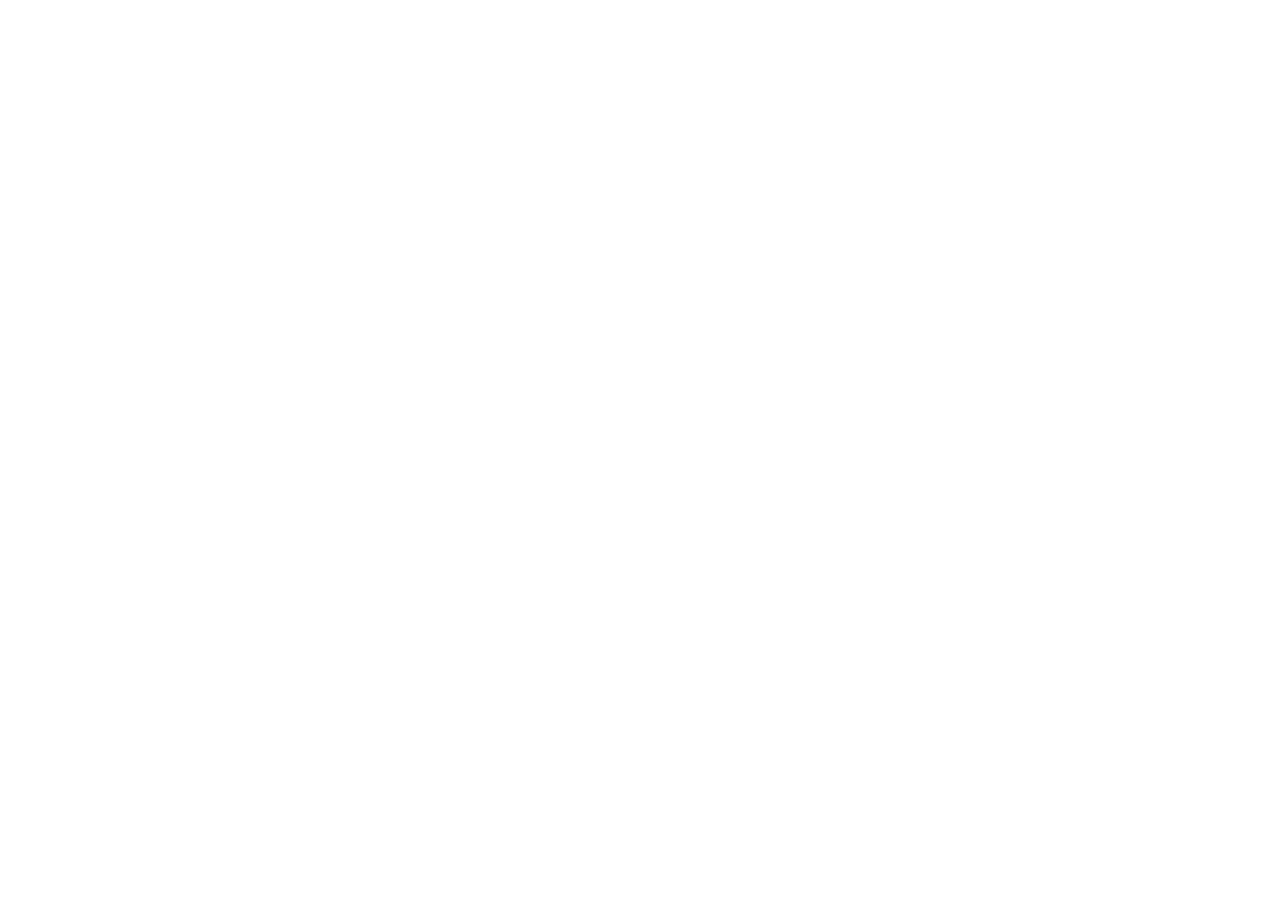
==== index.html @ 280bbe31 "Add files via upload" ====
<!DOCTYPE html><html lang=en><head><meta charset=utf-8><meta http-equiv=X-UA-Compatible content="IE=edge"><meta name=viewport content="width=device-width,initial-scale=1"><link rel=icon href=/favicon.ico><title>Vishnu Rengaraj</title><link rel=stylesheet href="https://fonts.googleapis.com/css?family=Roboto:100,300,400,500,700,900"><link rel=stylesheet href=https://cdn.jsdelivr.net/npm/@mdi/font@latest/css/materialdesignicons.min.css><link href=/css/app.0a0c741f.css rel=preload as=style><link href=/css/chunk-vendors.5b5380e9.css rel=preload as=style><link href=/js/app.56d86360.js rel=preload as=script><link href=/js/chunk-vendors.3eb686bd.js rel=preload as=script><link href=/css/chunk-vendors.5b5380e9.css rel=stylesheet><link href=/css/app.0a0c741f.css rel=stylesheet></head><body><noscript><strong>We're sorry but vishnu_rengaraj_portfolio doesn't work properly without JavaScript enabled. Please enable it to continue.</strong></noscript><div id=app></div><script src=/js/chunk-vendors.3eb686bd.js></script><script src=/js/app.56d86360.js></script></body></html>
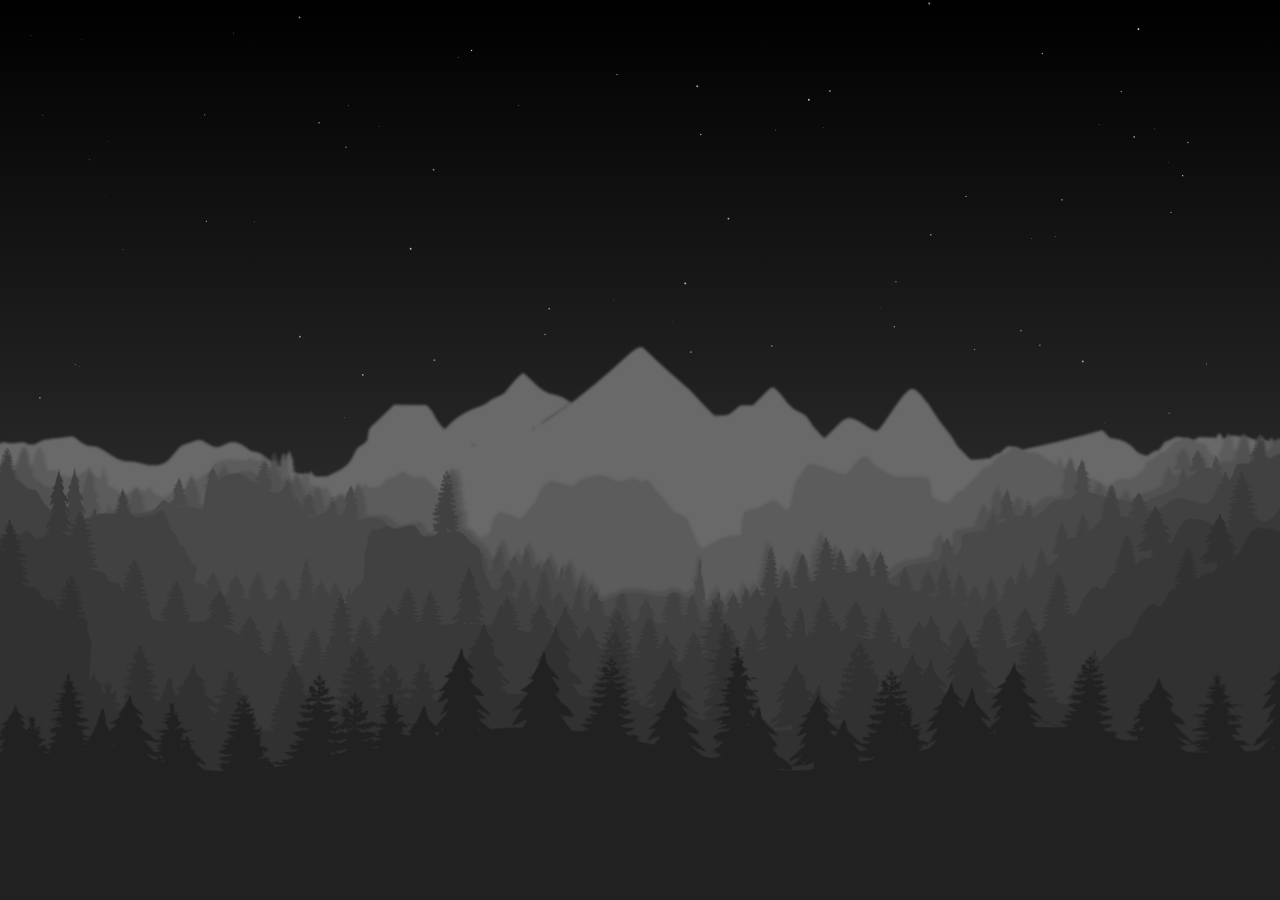
==== commit 7dd12441: "Add files via upload" ====
--- a/index.html
+++ b/index.html
@@ -1 +1,19 @@
-<!DOCTYPE html><html lang=en><head><meta charset=utf-8><meta http-equiv=X-UA-Compatible content="IE=edge"><meta name=viewport content="width=device-width,initial-scale=1"><link rel=icon href=/favicon.ico><title>Vishnu Rengaraj</title><link rel=stylesheet href="https://fonts.googleapis.com/css?family=Roboto:100,300,400,500,700,900"><link rel=stylesheet href=https://cdn.jsdelivr.net/npm/@mdi/font@latest/css/materialdesignicons.min.css><link href=/css/app.0a0c741f.css rel=preload as=style><link href=/css/chunk-vendors.5b5380e9.css rel=preload as=style><link href=/js/app.56d86360.js rel=preload as=script><link href=/js/chunk-vendors.3eb686bd.js rel=preload as=script><link href=/css/chunk-vendors.5b5380e9.css rel=stylesheet><link href=/css/app.0a0c741f.css rel=stylesheet></head><body><noscript><strong>We're sorry but vishnu_rengaraj_portfolio doesn't work properly without JavaScript enabled. Please enable it to continue.</strong></noscript><div id=app></div><script src=/js/chunk-vendors.3eb686bd.js></script><script src=/js/app.56d86360.js></script></body></html>+<!DOCTYPE html>
+<html lang="en">
+  <head>
+    
+    <link rel="preconnect" href="https://fonts.googleapis.com">
+    <link rel="preconnect" href="https://fonts.gstatic.com" crossorigin>
+    <link href="https://fonts.googleapis.com/css2?family=Roboto+Mono:ital,wght@0,100;0,200;0,300;0,400;0,500;0,600;0,700;1,100;1,200;1,300;1,400;1,500;1,600;1,700&family=Roboto:ital,wght@0,100;0,300;0,400;0,500;0,700;0,900;1,100;1,300;1,400;1,500;1,700;1,900&family=Rubik:ital,wght@0,300;0,400;0,600;1,300;1,400&display=swap" rel="stylesheet">
+    <meta charset="UTF-8">
+    <link rel="icon" href="/favicon.ico">
+    <meta name="viewport" content="width=device-width, initial-scale=1.0">
+    <title>Vite App</title>
+    <script type="module" crossorigin src="/assets/index-8172d53a.js"></script>
+    <link rel="stylesheet" href="/assets/index-eb423aa1.css">
+  </head>
+  <body style="margin:0;padding:0">
+    <div id="app"></div>
+    
+  </body>
+</html>
--- a/assets/index-eb423aa1.css
+++ b/assets/index-eb423aa1.css
@@ -0,0 +1 @@
+h1[data-v-a9bae2ec]{font-weight:500;font-size:2.6rem;position:relative;top:-10px}h3[data-v-a9bae2ec]{font-size:1.2rem}.greetings h1[data-v-a9bae2ec],.greetings h3[data-v-a9bae2ec]{text-align:center}@media (min-width: 1024px){.greetings h1[data-v-a9bae2ec],.greetings h3[data-v-a9bae2ec]{text-align:left}}.item[data-v-fd0742eb]{margin-top:2rem;display:flex;position:relative}.details[data-v-fd0742eb]{flex:1;margin-left:1rem}i[data-v-fd0742eb]{display:flex;place-items:center;place-content:center;width:32px;height:32px;color:var(--color-text)}h3[data-v-fd0742eb]{font-size:1.2rem;font-weight:500;margin-bottom:.4rem;color:var(--color-heading)}@media (min-width: 1024px){.item[data-v-fd0742eb]{margin-top:0;padding:.4rem 0 1rem calc(var(--section-gap) / 2)}i[data-v-fd0742eb]{top:calc(50% - 25px);left:-26px;position:absolute;border:1px solid var(--color-border);background:var(--color-background);border-radius:8px;width:50px;height:50px}.item[data-v-fd0742eb]:before{content:" ";border-left:1px solid var(--color-border);position:absolute;left:0;bottom:calc(50% + 25px);height:calc(50% - 25px)}.item[data-v-fd0742eb]:after{content:" ";border-left:1px solid var(--color-border);position:absolute;left:0;top:calc(50% + 25px);height:calc(50% - 25px)}.item[data-v-fd0742eb]:first-of-type:before{display:none}.item[data-v-fd0742eb]:last-of-type:after{display:none}}body[data-v-2fabcc2a]{margin:0;padding:0}.about-me[data-v-2fabcc2a]{position:absolute;width:100%;top:100%;background-image:linear-gradient(#212121,#212121);color:#fafafa;font-family:Roboto,sans-serif;z-index:11}.prlx[data-v-2fabcc2a]{height:100vh;overflow-y:scroll;overflow-x:hidden;perspective:10px;transform-style:preserve-3d}.mountain-bg[data-v-2fabcc2a]{margin:0;height:100vh;position:absolute;left:0;right:0;background-color:transparent;background-repeat:no-repeat;background-size:contain;background-position:bottom center,50%,100%}.sky-grad[data-v-2fabcc2a]{background-image:linear-gradient(rgba(255,0,0,0),rgb(75,75,75))}.l1-bg[data-v-2fabcc2a]{top:0;right:0;bottom:0;left:0;background-image:url(/assets/wt_l1-d3f26c1a.png);z-index:10;filter:invert(10%) sepia(0%) brightness(50%) blur(.2px);transform:translateZ(3px)}.l2-bg[data-v-2fabcc2a]{background-image:url(/assets/wt_l2-c9ef9470.png);z-index:9;filter:invert(10%) sepia(0%) brightness(50%) blur(.3px);transform:translateZ(2px)}.l3-bg[data-v-2fabcc2a]{background-image:url(/assets/wt_l3-217224f3.png);z-index:8;filter:invert(10%) sepia(0%) brightness(50%) blur(.4px);transform:translateZ(1px)}.l4-bg[data-v-2fabcc2a]{background-image:url(/assets/wt_l4-9e8983bb.png);z-index:7;filter:invert(10%) sepia(0%) brightness(50%) blur(.5px);transform:translateZ(.75px)}.l5-bg[data-v-2fabcc2a]{background-image:url(/assets/wt_l5-0c8e1f03.png);z-index:6;filter:invert(10%) sepia(0%) brightness(50%) blur(.8px);transform:translateZ(.5px)}.l6-bg[data-v-2fabcc2a]{background-image:url(/assets/wt_l6-3ba705ea.png);z-index:5;filter:invert(5%) sepia(0%) brightness(50%) blur(.9px);transform:translateZ(.25px)}.l7-bg[data-v-2fabcc2a]{background-image:url(/assets/wt_l7-4e8ecf18.png);z-index:4;filter:invert(0%) sepia(0%) brightness(50%) blur(1px);transform:translateZ(.1px)}
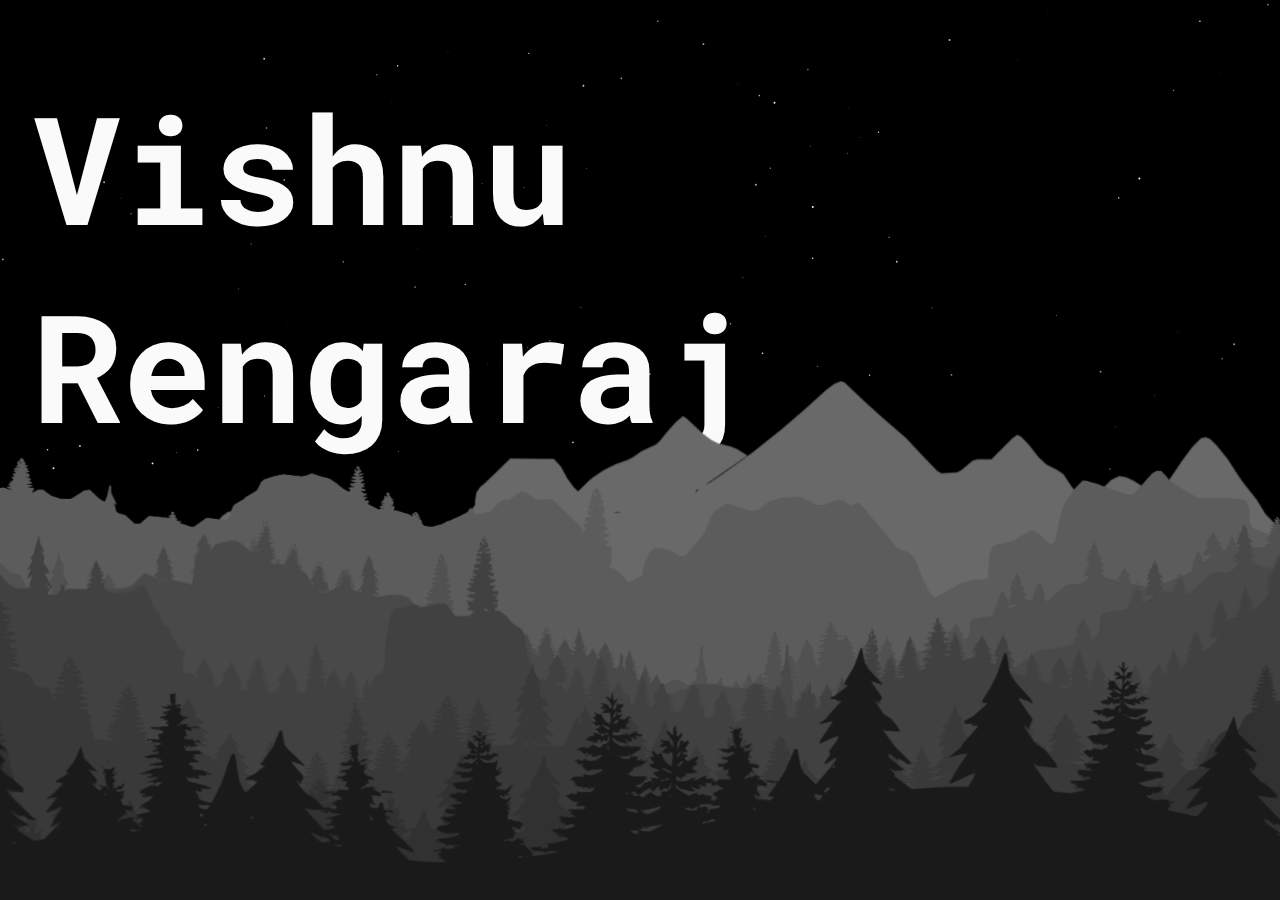
==== commit 87492eb5: "Add files via upload" ====
--- a/index.html
+++ b/index.html
@@ -9,8 +9,8 @@
     <link rel="icon" href="/favicon.ico">
     <meta name="viewport" content="width=device-width, initial-scale=1.0">
     <title>Vite App</title>
-    <script type="module" crossorigin src="/assets/index-8172d53a.js"></script>
-    <link rel="stylesheet" href="/assets/index-eb423aa1.css">
+    <script type="module" crossorigin src="/assets/index-d74a41f4.js"></script>
+    <link rel="stylesheet" href="/assets/index-902fed7b.css">
   </head>
   <body style="margin:0;padding:0">
     <div id="app"></div>
--- a/assets/index-902fed7b.css
+++ b/assets/index-902fed7b.css
@@ -0,0 +1 @@
+h1[data-v-a9bae2ec]{font-weight:500;font-size:2.6rem;position:relative;top:-10px}h3[data-v-a9bae2ec]{font-size:1.2rem}.greetings h1[data-v-a9bae2ec],.greetings h3[data-v-a9bae2ec]{text-align:center}@media (min-width: 1024px){.greetings h1[data-v-a9bae2ec],.greetings h3[data-v-a9bae2ec]{text-align:left}}.item[data-v-fd0742eb]{margin-top:2rem;display:flex;position:relative}.details[data-v-fd0742eb]{flex:1;margin-left:1rem}i[data-v-fd0742eb]{display:flex;place-items:center;place-content:center;width:32px;height:32px;color:var(--color-text)}h3[data-v-fd0742eb]{font-size:1.2rem;font-weight:500;margin-bottom:.4rem;color:var(--color-heading)}@media (min-width: 1024px){.item[data-v-fd0742eb]{margin-top:0;padding:.4rem 0 1rem calc(var(--section-gap) / 2)}i[data-v-fd0742eb]{top:calc(50% - 25px);left:-26px;position:absolute;border:1px solid var(--color-border);background:var(--color-background);border-radius:8px;width:50px;height:50px}.item[data-v-fd0742eb]:before{content:" ";border-left:1px solid var(--color-border);position:absolute;left:0;bottom:calc(50% + 25px);height:calc(50% - 25px)}.item[data-v-fd0742eb]:after{content:" ";border-left:1px solid var(--color-border);position:absolute;left:0;top:calc(50% + 25px);height:calc(50% - 25px)}.item[data-v-fd0742eb]:first-of-type:before{display:none}.item[data-v-fd0742eb]:last-of-type:after{display:none}}body[data-v-3b56b4b2]{margin:0;padding:0}.name[data-v-3b56b4b2]{position:fixed;left:2.5vw;top:7.5vh;color:#fafafa;font-family:Roboto Mono,monospace;font-size:150px;font-weight:700;z-index:3}.about-me[data-v-3b56b4b2]{position:fixed;width:100%;top:100%;background-image:linear-gradient(#191919,#191919);color:#fafafa;font-family:Roboto,sans-serif;z-index:11}.prlx[data-v-3b56b4b2]{height:100vh;overflow-y:scroll;overflow-x:hidden;perspective:100px;transform-style:preserve-3d}.mountain-bg[data-v-3b56b4b2]{margin:0;height:165vh;position:absolute;background-repeat:repeat-x;left:0;top:0;background-color:transparent;background-repeat:no-repeat;background-size:contain;background-position-x:center;background-position-y:center}@media (max-width: 1000px){.mountain-bg[data-v-3b56b4b2]{scale:1.5}.name[data-v-3b56b4b2]{font-size:15vw;top:15vh}}@media (max-width: 500px){.mountain-bg[data-v-3b56b4b2]{scale:2}}@media (max-width: 300px){.mountain-bg[data-v-3b56b4b2]{scale:2.5}.name[data-v-3b56b4b2]{font-size:30px}}.sky-grad[data-v-3b56b4b2]{background-image:linear-gradient(rgba(255,0,0,0),rgb(75,75,75))}.l1-bg[data-v-3b56b4b2]{width:150%;background-image:url(/assets/wt_l1-d3f26c1a.png);z-index:10;filter:sepia(0%) brightness(50%) blur(0px);transform:translateZ(40px)}.l2-bg[data-v-3b56b4b2]{width:100%;background-image:url(/assets/wt_l2-c9ef9470.png);z-index:9;filter:invert(10%) sepia(0%) brightness(50%) blur(0px);transform:translateZ(30px)}.l3-bg[data-v-3b56b4b2]{width:115%;background-image:url(/assets/wt_l3-217224f3.png);z-index:8;filter:invert(10%) sepia(0%) brightness(50%) blur(0px);transform:translateZ(25px)}.l4-bg[data-v-3b56b4b2]{width:110%;background-image:url(/assets/wt_l4-9e8983bb.png);z-index:7;filter:invert(10%) sepia(0%) brightness(50%) blur(0px);transform:translateZ(15px)}.l5-bg[data-v-3b56b4b2]{width:100%;background-image:url(/assets/wt_l5-0c8e1f03.png);z-index:6;filter:invert(10%) sepia(0%) brightness(50%) blur(0px);transform:translateZ(10px)}.l6-bg[data-v-3b56b4b2]{width:130%;background-image:url(/assets/wt_l6-3ba705ea.png);z-index:5;filter:invert(5%) sepia(0%) brightness(50%) blur(0px);transform:translateZ(8px)}.l7-bg[data-v-3b56b4b2]{width:130%;background-image:url(/assets/wt_l7-4e8ecf18.png);z-index:4;filter:invert(0%) sepia(0%) brightness(50%) blur(0px);transform:translateZ(4px)}
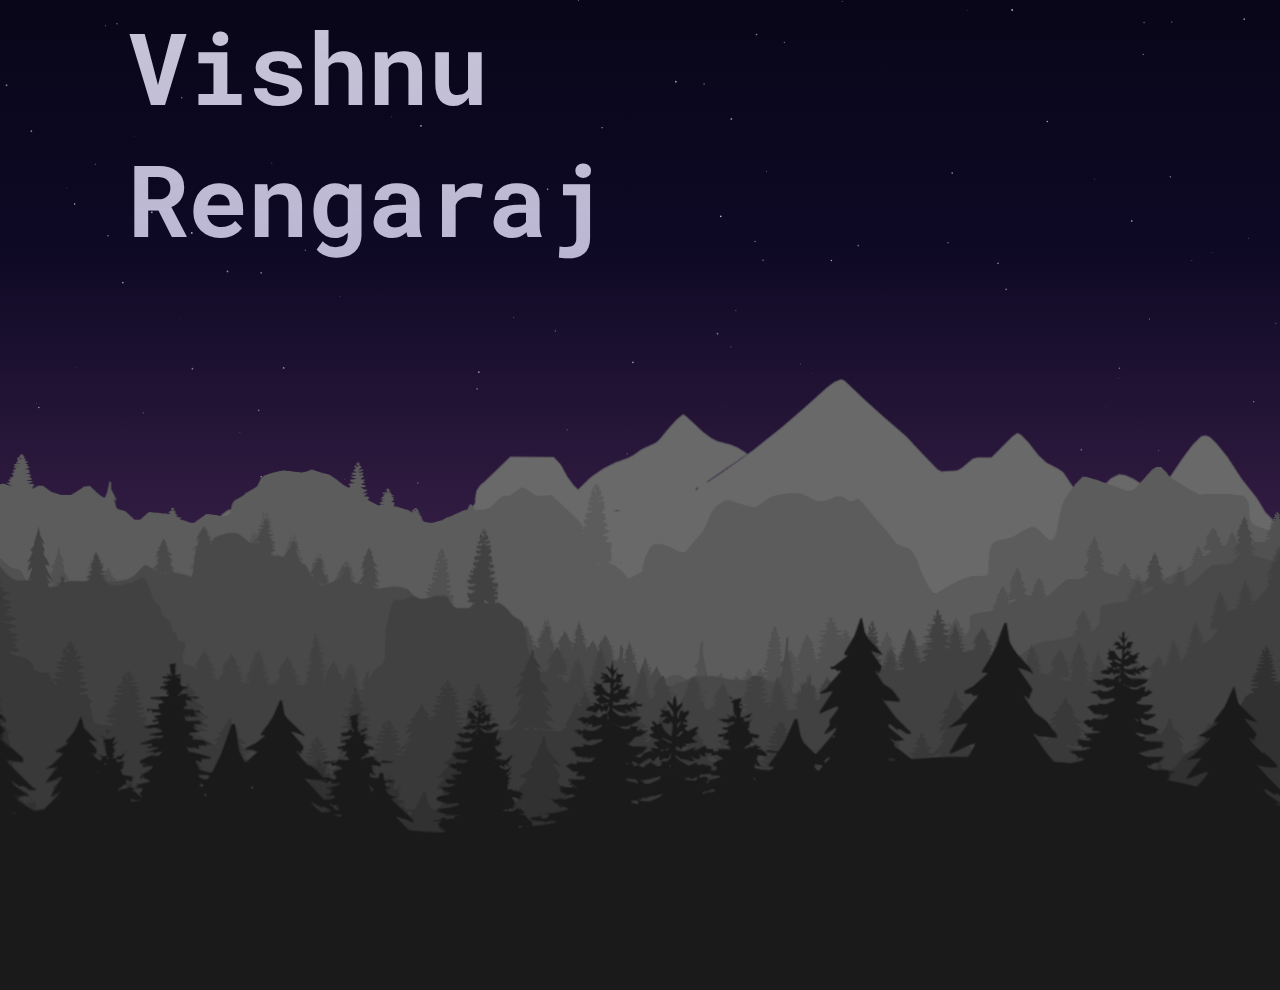
==== commit bf56840e: "Add files via upload" ====
--- a/index.html
+++ b/index.html
@@ -9,8 +9,8 @@
     <link rel="icon" href="/favicon.ico">
     <meta name="viewport" content="width=device-width, initial-scale=1.0">
     <title>Vite App</title>
-    <script type="module" crossorigin src="/assets/index-d74a41f4.js"></script>
-    <link rel="stylesheet" href="/assets/index-902fed7b.css">
+    <script type="module" crossorigin src="/assets/index-0de8af27.js"></script>
+    <link rel="stylesheet" href="/assets/index-7db5827b.css">
   </head>
   <body style="margin:0;padding:0">
     <div id="app"></div>
--- a/assets/index-7db5827b.css
+++ b/assets/index-7db5827b.css
@@ -0,0 +1 @@
+h1[data-v-a9bae2ec]{font-weight:500;font-size:2.6rem;position:relative;top:-10px}h3[data-v-a9bae2ec]{font-size:1.2rem}.greetings h1[data-v-a9bae2ec],.greetings h3[data-v-a9bae2ec]{text-align:center}@media (min-width: 1024px){.greetings h1[data-v-a9bae2ec],.greetings h3[data-v-a9bae2ec]{text-align:left}}.item[data-v-fd0742eb]{margin-top:2rem;display:flex;position:relative}.details[data-v-fd0742eb]{flex:1;margin-left:1rem}i[data-v-fd0742eb]{display:flex;place-items:center;place-content:center;width:32px;height:32px;color:var(--color-text)}h3[data-v-fd0742eb]{font-size:1.2rem;font-weight:500;margin-bottom:.4rem;color:var(--color-heading)}@media (min-width: 1024px){.item[data-v-fd0742eb]{margin-top:0;padding:.4rem 0 1rem calc(var(--section-gap) / 2)}i[data-v-fd0742eb]{top:calc(50% - 25px);left:-26px;position:absolute;border:1px solid var(--color-border);background:var(--color-background);border-radius:8px;width:50px;height:50px}.item[data-v-fd0742eb]:before{content:" ";border-left:1px solid var(--color-border);position:absolute;left:0;bottom:calc(50% + 25px);height:calc(50% - 25px)}.item[data-v-fd0742eb]:after{content:" ";border-left:1px solid var(--color-border);position:absolute;left:0;top:calc(50% + 25px);height:calc(50% - 25px)}.item[data-v-fd0742eb]:first-of-type:before{display:none}.item[data-v-fd0742eb]:last-of-type:after{display:none}}body[data-v-724ef6ed]{margin:0;padding:0}.about-me[data-v-724ef6ed]{position:fixed;width:100%;top:100%;background-image:linear-gradient(#191919,#191919);color:#fafafa;font-family:Roboto,sans-serif;z-index:11}.prlx[data-v-724ef6ed]{height:110vh;overflow-y:scroll;overflow-x:hidden;perspective:100px;transform-style:preserve-3d}.mountain-bg[data-v-724ef6ed]{margin:0;height:165vh;position:absolute;background-repeat:repeat-x;left:0;top:0;background-color:transparent;background-repeat:no-repeat;background-size:contain;background-position-x:center;background-position-y:center}.name[data-v-724ef6ed]{max-width:1500px;margin:auto;width:100%;padding-left:10vw;color:#fafafa;font-family:Roboto Mono,monospace;font-size:100px;font-weight:700;z-index:99}@media (max-width: 1200px){.mountain-bg[data-v-724ef6ed]{scale:1.5}}@media (max-width: 700px){.mountain-bg[data-v-724ef6ed]{scale:2}.name[data-v-724ef6ed]{font-size:14.29vw}}@media (max-width: 300px){.mountain-bg[data-v-724ef6ed]{scale:2.5}.name[data-v-724ef6ed]{font-size:30px}}.sky-grad[data-v-724ef6ed]{width:100%;height:165vh;z-index:3;background:rgb(0,0,0);background:linear-gradient(180deg,rgba(0,0,0,.1) 0%,rgba(45,29,122,.3) 25%,rgba(87,49,112,.6) 35%,rgba(128,69,101,.8) 50%,rgba(170,88,91,.9) 67%,rgba(211,108,80,1) 84%,rgba(253,128,70,1) 100%);transform:translateZ(50px)}.l1-bg[data-v-724ef6ed]{width:150%;background-image:url(/assets/wt_l1_high-af19ac73.png);z-index:10;filter:sepia(0%) brightness(50%) blur(0px);transform:translateZ(40px)}.l2-bg[data-v-724ef6ed]{width:100%;background-image:url(/assets/wt_l2-c9ef9470.png);z-index:9;filter:invert(10%) sepia(0%) brightness(50%) blur(0px);transform:translateZ(30px)}.l3-bg[data-v-724ef6ed]{width:115%;background-image:url(/assets/wt_l3-217224f3.png);z-index:8;filter:invert(10%) sepia(0%) brightness(50%) blur(0px);transform:translateZ(25px)}.l4-bg[data-v-724ef6ed]{width:110%;background-image:url(/assets/wt_l4-9e8983bb.png);z-index:7;filter:invert(10%) sepia(0%) brightness(50%) blur(0px);transform:translateZ(15px)}.l5-bg[data-v-724ef6ed]{width:100%;background-image:url(/assets/wt_l5-0c8e1f03.png);z-index:6;filter:invert(10%) sepia(0%) brightness(50%) blur(0px);transform:translateZ(10px)}.l6-bg[data-v-724ef6ed]{width:130%;background-image:url(/assets/wt_l6-3ba705ea.png);z-index:5;filter:invert(5%) sepia(0%) brightness(50%) blur(0px);transform:translateZ(8px)}.l7-bg[data-v-724ef6ed]{width:130%;background-image:url(/assets/wt_l7-4e8ecf18.png);z-index:4;filter:invert(0%) sepia(0%) brightness(50%) blur(0px);transform:translateZ(4px)}
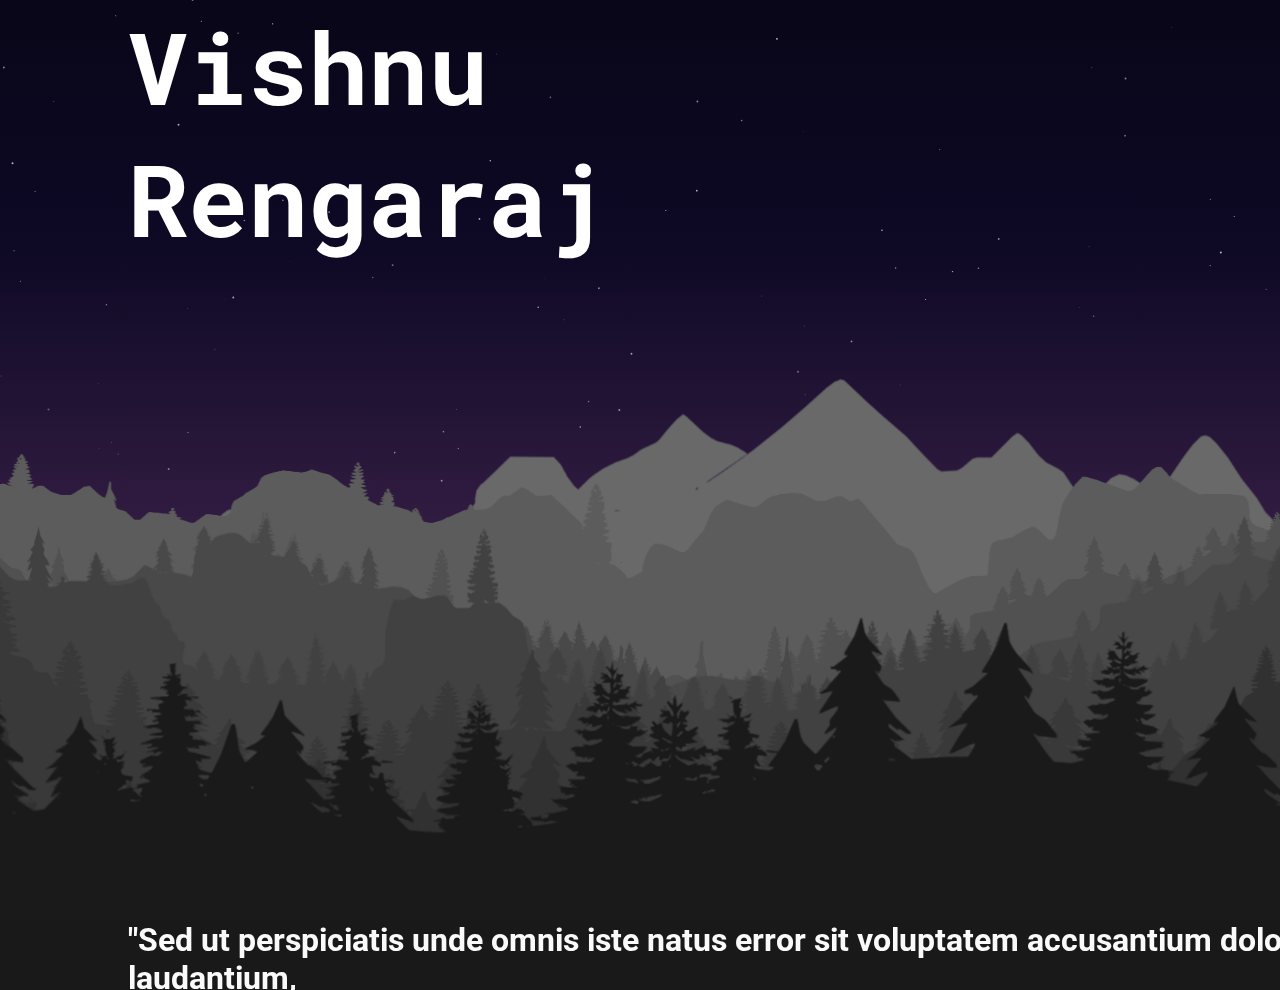
==== commit ff223d17: "Add files via upload" ====
--- a/index.html
+++ b/index.html
@@ -9,8 +9,8 @@
     <link rel="icon" href="/favicon.ico">
     <meta name="viewport" content="width=device-width, initial-scale=1.0">
     <title>Vite App</title>
-    <script type="module" crossorigin src="/assets/index-0de8af27.js"></script>
-    <link rel="stylesheet" href="/assets/index-7db5827b.css">
+    <script type="module" crossorigin src="/assets/index-4b2209f2.js"></script>
+    <link rel="stylesheet" href="/assets/index-6d0fa992.css">
   </head>
   <body style="margin:0;padding:0">
     <div id="app"></div>
--- a/assets/index-6d0fa992.css
+++ b/assets/index-6d0fa992.css
@@ -0,0 +1 @@
+h1[data-v-a9bae2ec]{font-weight:500;font-size:2.6rem;position:relative;top:-10px}h3[data-v-a9bae2ec]{font-size:1.2rem}.greetings h1[data-v-a9bae2ec],.greetings h3[data-v-a9bae2ec]{text-align:center}@media (min-width: 1024px){.greetings h1[data-v-a9bae2ec],.greetings h3[data-v-a9bae2ec]{text-align:left}}.item[data-v-fd0742eb]{margin-top:2rem;display:flex;position:relative}.details[data-v-fd0742eb]{flex:1;margin-left:1rem}i[data-v-fd0742eb]{display:flex;place-items:center;place-content:center;width:32px;height:32px;color:var(--color-text)}h3[data-v-fd0742eb]{font-size:1.2rem;font-weight:500;margin-bottom:.4rem;color:var(--color-heading)}@media (min-width: 1024px){.item[data-v-fd0742eb]{margin-top:0;padding:.4rem 0 1rem calc(var(--section-gap) / 2)}i[data-v-fd0742eb]{top:calc(50% - 25px);left:-26px;position:absolute;border:1px solid var(--color-border);background:var(--color-background);border-radius:8px;width:50px;height:50px}.item[data-v-fd0742eb]:before{content:" ";border-left:1px solid var(--color-border);position:absolute;left:0;bottom:calc(50% + 25px);height:calc(50% - 25px)}.item[data-v-fd0742eb]:after{content:" ";border-left:1px solid var(--color-border);position:absolute;left:0;top:calc(50% + 25px);height:calc(50% - 25px)}.item[data-v-fd0742eb]:first-of-type:before{display:none}.item[data-v-fd0742eb]:last-of-type:after{display:none}}body[data-v-cbb5dde8]{margin:0;padding:0}.about-me[data-v-cbb5dde8]{background-image:linear-gradient(#191919,#191919);color:#fafafa;font-family:Roboto,sans-serif}.prlx[data-v-cbb5dde8]{height:110vh;overflow-y:auto;overflow-x:hidden;perspective:100px;transform-style:preserve-3d}.mountain-bg[data-v-cbb5dde8]{margin:0;height:165vh;position:absolute;background-repeat:repeat-x;left:0;top:0;background-color:transparent;background-repeat:no-repeat;background-size:contain;background-position-x:center;background-position-y:center}.center[data-v-cbb5dde8]{position:relative;max-width:1500px;margin:auto;width:100%;height:100vh;padding-left:10vw;z-index:20!important}.name[data-v-cbb5dde8]{color:#fff;font-family:Roboto Mono,monospace;font-size:100px;font-weight:700}@media (max-width: 1200px){.mountain-bg[data-v-cbb5dde8]{scale:1.5}}@media (max-width: 700px){.mountain-bg[data-v-cbb5dde8]{scale:2}.name[data-v-cbb5dde8]{font-size:14.29vw}}@media (max-width: 300px){.mountain-bg[data-v-cbb5dde8]{scale:2.5}.name[data-v-cbb5dde8]{font-size:30px}}.sky-grad[data-v-cbb5dde8]{width:100%;height:165vh;z-index:1;background:rgb(0,0,0);background:linear-gradient(180deg,rgba(0,0,0,.1) 0%,rgba(45,29,122,.3) 25%,rgba(87,49,112,.6) 35%,rgba(128,69,101,.8) 50%,rgba(170,88,91,.9) 67%,rgba(211,108,80,1) 84%,rgba(253,128,70,1) 100%);transform:translateZ(50px)}.l1-bg[data-v-cbb5dde8]{width:150%;background-image:url(/assets/wt_l1_high-af19ac73.png);z-index:10;filter:sepia(0%) brightness(50%) blur(0px);transform:translateZ(40px)}.l2-bg[data-v-cbb5dde8]{width:100%;background-image:url(/assets/wt_l2-c9ef9470.png);z-index:9;filter:invert(10%) sepia(0%) brightness(50%) blur(0px);transform:translateZ(30px)}.l3-bg[data-v-cbb5dde8]{width:115%;background-image:url(/assets/wt_l3-217224f3.png);z-index:8;filter:invert(10%) sepia(0%) brightness(50%) blur(0px);transform:translateZ(25px)}.l4-bg[data-v-cbb5dde8]{width:110%;background-image:url(/assets/wt_l4-9e8983bb.png);z-index:7;filter:invert(10%) sepia(0%) brightness(50%) blur(0px);transform:translateZ(15px)}.l5-bg[data-v-cbb5dde8]{width:100%;background-image:url(/assets/wt_l5-0c8e1f03.png);z-index:6;filter:invert(10%) sepia(0%) brightness(50%) blur(0px);transform:translateZ(10px)}.l6-bg[data-v-cbb5dde8]{width:130%;background-image:url(/assets/wt_l6-3ba705ea.png);z-index:5;filter:invert(5%) sepia(0%) brightness(50%) blur(0px);transform:translateZ(8px)}.l7-bg[data-v-cbb5dde8]{width:130%;background-image:url(/assets/wt_l7-4e8ecf18.png);z-index:4;filter:invert(0%) sepia(0%) brightness(50%) blur(0px);transform:translateZ(4px)}.l8-bg[data-v-cbb5dde8]{width:100%;margin-top:120vh;height:70vh;z-index:11;background:#191919;transform:translateZ(50px)}
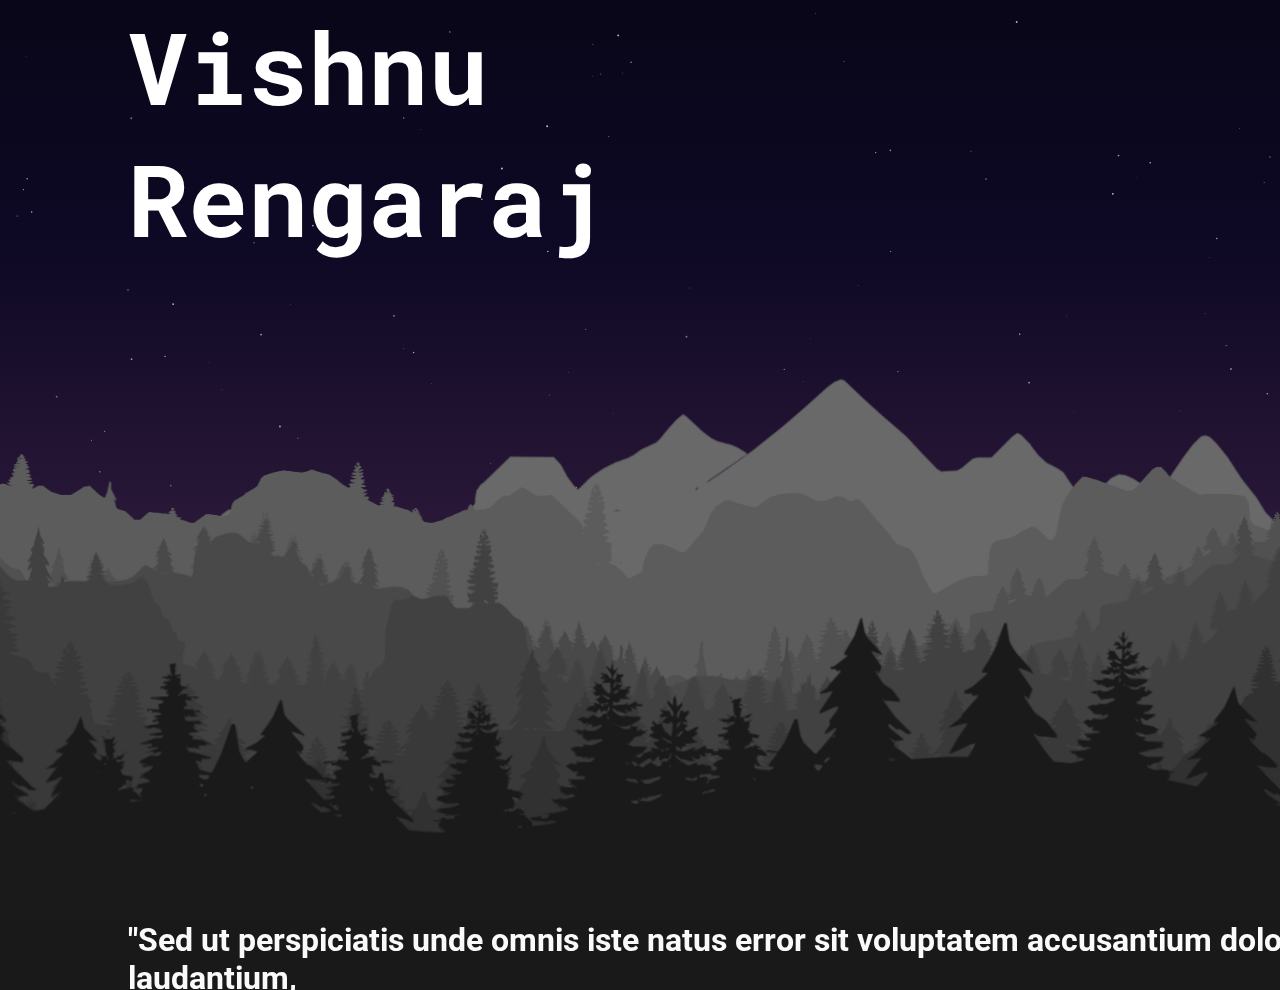
==== commit a4a24567: "Add files via upload" ====
--- a/index.html
+++ b/index.html
@@ -9,8 +9,8 @@
     <link rel="icon" href="/favicon.ico">
     <meta name="viewport" content="width=device-width, initial-scale=1.0">
     <title>Vite App</title>
-    <script type="module" crossorigin src="/assets/index-4b2209f2.js"></script>
-    <link rel="stylesheet" href="/assets/index-6d0fa992.css">
+    <script type="module" crossorigin src="/assets/index-b63e61b1.js"></script>
+    <link rel="stylesheet" href="/assets/index-2fd084e9.css">
   </head>
   <body style="margin:0;padding:0">
     <div id="app"></div>
--- a/assets/index-2fd084e9.css
+++ b/assets/index-2fd084e9.css
@@ -0,0 +1 @@
+h1[data-v-a9bae2ec]{font-weight:500;font-size:2.6rem;position:relative;top:-10px}h3[data-v-a9bae2ec]{font-size:1.2rem}.greetings h1[data-v-a9bae2ec],.greetings h3[data-v-a9bae2ec]{text-align:center}@media (min-width: 1024px){.greetings h1[data-v-a9bae2ec],.greetings h3[data-v-a9bae2ec]{text-align:left}}.item[data-v-fd0742eb]{margin-top:2rem;display:flex;position:relative}.details[data-v-fd0742eb]{flex:1;margin-left:1rem}i[data-v-fd0742eb]{display:flex;place-items:center;place-content:center;width:32px;height:32px;color:var(--color-text)}h3[data-v-fd0742eb]{font-size:1.2rem;font-weight:500;margin-bottom:.4rem;color:var(--color-heading)}@media (min-width: 1024px){.item[data-v-fd0742eb]{margin-top:0;padding:.4rem 0 1rem calc(var(--section-gap) / 2)}i[data-v-fd0742eb]{top:calc(50% - 25px);left:-26px;position:absolute;border:1px solid var(--color-border);background:var(--color-background);border-radius:8px;width:50px;height:50px}.item[data-v-fd0742eb]:before{content:" ";border-left:1px solid var(--color-border);position:absolute;left:0;bottom:calc(50% + 25px);height:calc(50% - 25px)}.item[data-v-fd0742eb]:after{content:" ";border-left:1px solid var(--color-border);position:absolute;left:0;top:calc(50% + 25px);height:calc(50% - 25px)}.item[data-v-fd0742eb]:first-of-type:before{display:none}.item[data-v-fd0742eb]:last-of-type:after{display:none}}body[data-v-a5060ec6]{margin:0;padding:0}.about-me[data-v-a5060ec6]{background-image:linear-gradient(#191919,#191919);color:#fafafa;font-family:Roboto,sans-serif}.prlx[data-v-a5060ec6]{height:110vh;overflow-y:auto;overflow-x:hidden;perspective:100px;transform-style:preserve-3d}.mountain-bg[data-v-a5060ec6]{margin:0;height:165vh;position:absolute;background-repeat:repeat-x;left:0;top:0;background-color:transparent;background-repeat:no-repeat;background-size:contain;background-position-x:center;background-position-y:center}.center[data-v-a5060ec6]{position:relative;max-width:1500px;margin:auto;width:100%;height:100vh;padding-left:10vw;z-index:20!important}.name[data-v-a5060ec6]{color:#fff;font-family:Roboto Mono,monospace;font-size:100px;font-weight:700}@media (max-width: 1200px){.mountain-bg[data-v-a5060ec6]{scale:1.5}}@media (max-width: 700px){.mountain-bg[data-v-a5060ec6]{scale:2}.name[data-v-a5060ec6]{font-size:14.29vw}}@media (max-width: 300px){.mountain-bg[data-v-a5060ec6]{scale:2.5}.name[data-v-a5060ec6]{font-size:30px}}.sky-grad[data-v-a5060ec6]{width:100%;height:165vh;z-index:1;background:rgb(0,0,0);background:-moz-linear-gradient(180deg,rgba(0,0,0,.1) 0%,rgba(45,29,122,.3) 25%,rgba(87,49,112,.5) 35%,rgba(128,69,101,.7) 50%,rgba(170,88,91,.85) 67%,rgba(211,108,80,1) 84%,rgba(253,128,70,1) 100%);background:-webkit-linear-gradient(180deg,rgba(0,0,0,.1) 0%,rgba(45,29,122,.3) 25%,rgba(87,49,112,.5) 35%,rgba(128,69,101,.7) 50%,rgba(170,88,91,.85) 67%,rgba(211,108,80,1) 84%,rgba(253,128,70,1) 100%);background:linear-gradient(180deg,rgba(0,0,0,.1) 0%,rgba(45,29,122,.3) 25%,rgba(87,49,112,.5) 35%,rgba(128,69,101,.7) 50%,rgba(170,88,91,.85) 67%,rgba(211,108,80,1) 84%,rgba(253,128,70,1) 100%);filter:progid:DXImageTransform.Microsoft.gradient(startColorstr="#000000",endColorstr="#fd8046",GradientType=1);transform:translateZ(50px)}.l1-bg[data-v-a5060ec6]{width:150%;background-image:url(/assets/wt_l1_high-af19ac73.png);z-index:10;filter:sepia(0%) brightness(50%);transform:translateZ(40px)}.l2-bg[data-v-a5060ec6]{width:100%;background-image:url(/assets/wt_l2-c9ef9470.png);z-index:9;filter:invert(10%) sepia(0%) brightness(50%) blur(0px);transform:translateZ(30px)}.l3-bg[data-v-a5060ec6]{width:115%;background-image:url(/assets/wt_l3-217224f3.png);z-index:8;filter:invert(10%) sepia(0%) brightness(50%) blur(0px);transform:translateZ(25px)}.l4-bg[data-v-a5060ec6]{width:110%;background-image:url(/assets/wt_l4-9e8983bb.png);z-index:7;filter:invert(10%) sepia(0%) brightness(50%) blur(0px);transform:translateZ(15px)}.l5-bg[data-v-a5060ec6]{width:100%;background-image:url(/assets/wt_l5-0c8e1f03.png);z-index:6;filter:invert(10%) sepia(0%) brightness(50%) blur(0px);transform:translateZ(10px)}.l6-bg[data-v-a5060ec6]{width:130%;background-image:url(/assets/wt_l6-3ba705ea.png);z-index:5;filter:invert(5%) sepia(0%) brightness(50%) blur(0px);transform:translateZ(8px)}.l7-bg[data-v-a5060ec6]{width:130%;background-image:url(/assets/wt_l7-4e8ecf18.png);z-index:4;filter:invert(0%) sepia(0%) brightness(50%) blur(0px);transform:translateZ(4px)}.l8-bg[data-v-a5060ec6]{width:100%;margin-top:120vh;height:70vh;z-index:11;background:#191919;transform:translateZ(50px)}
